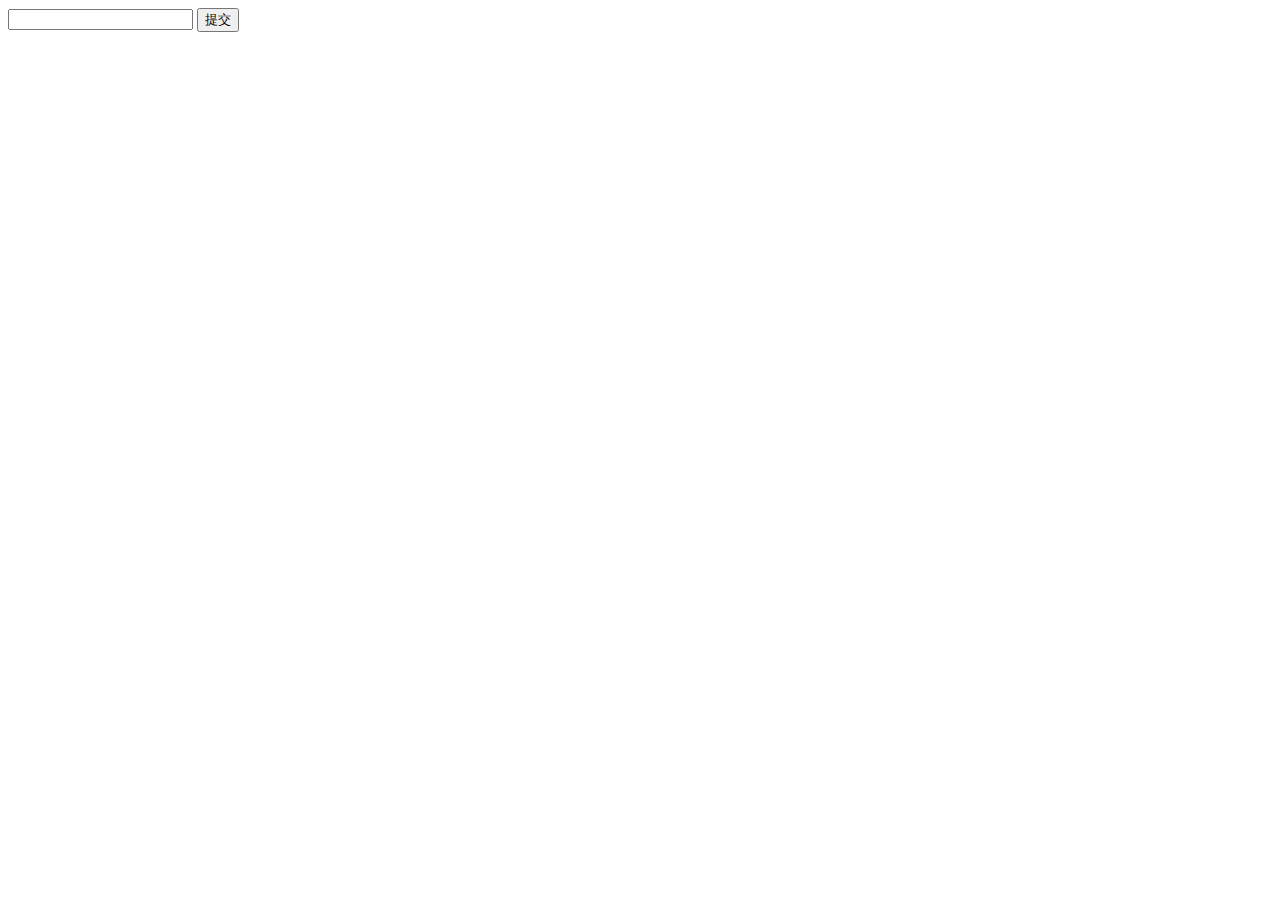
==== src/main/webapp/index.html @ 5db4509f "complete index" ====
<!DOCTYPE html>
<html lang="en">
<head>
    <meta charset="UTF-8">
    <title>Title</title>
    <script src="js/jquery-3.2.1.min.js"></script>
</head>
<body>
<form>
    <input id="keyword" >
    <input type="button" id="s" value="提交">
</form>

<script>
    $(function () {
        $("#s").click(function () {
            var data={};
            var keyword=$("#keyword").val();
            data["keyword"]=keyword;//json对象
            $.ajax({
                url:"http//localhost:8080/searchServlet",
                type:"POST",
                data:JSON.stringify(data),
                contentType:'application/json;charset=UTF-8',
                success:function (data) {
                    if(data.code==200){
                        alert(data.name+"   "+data);
                    }else if(data.code==402){
                        alert("没有找到消息");
                    }

                }
            });
        });
    });
</script>

</body>
</html>
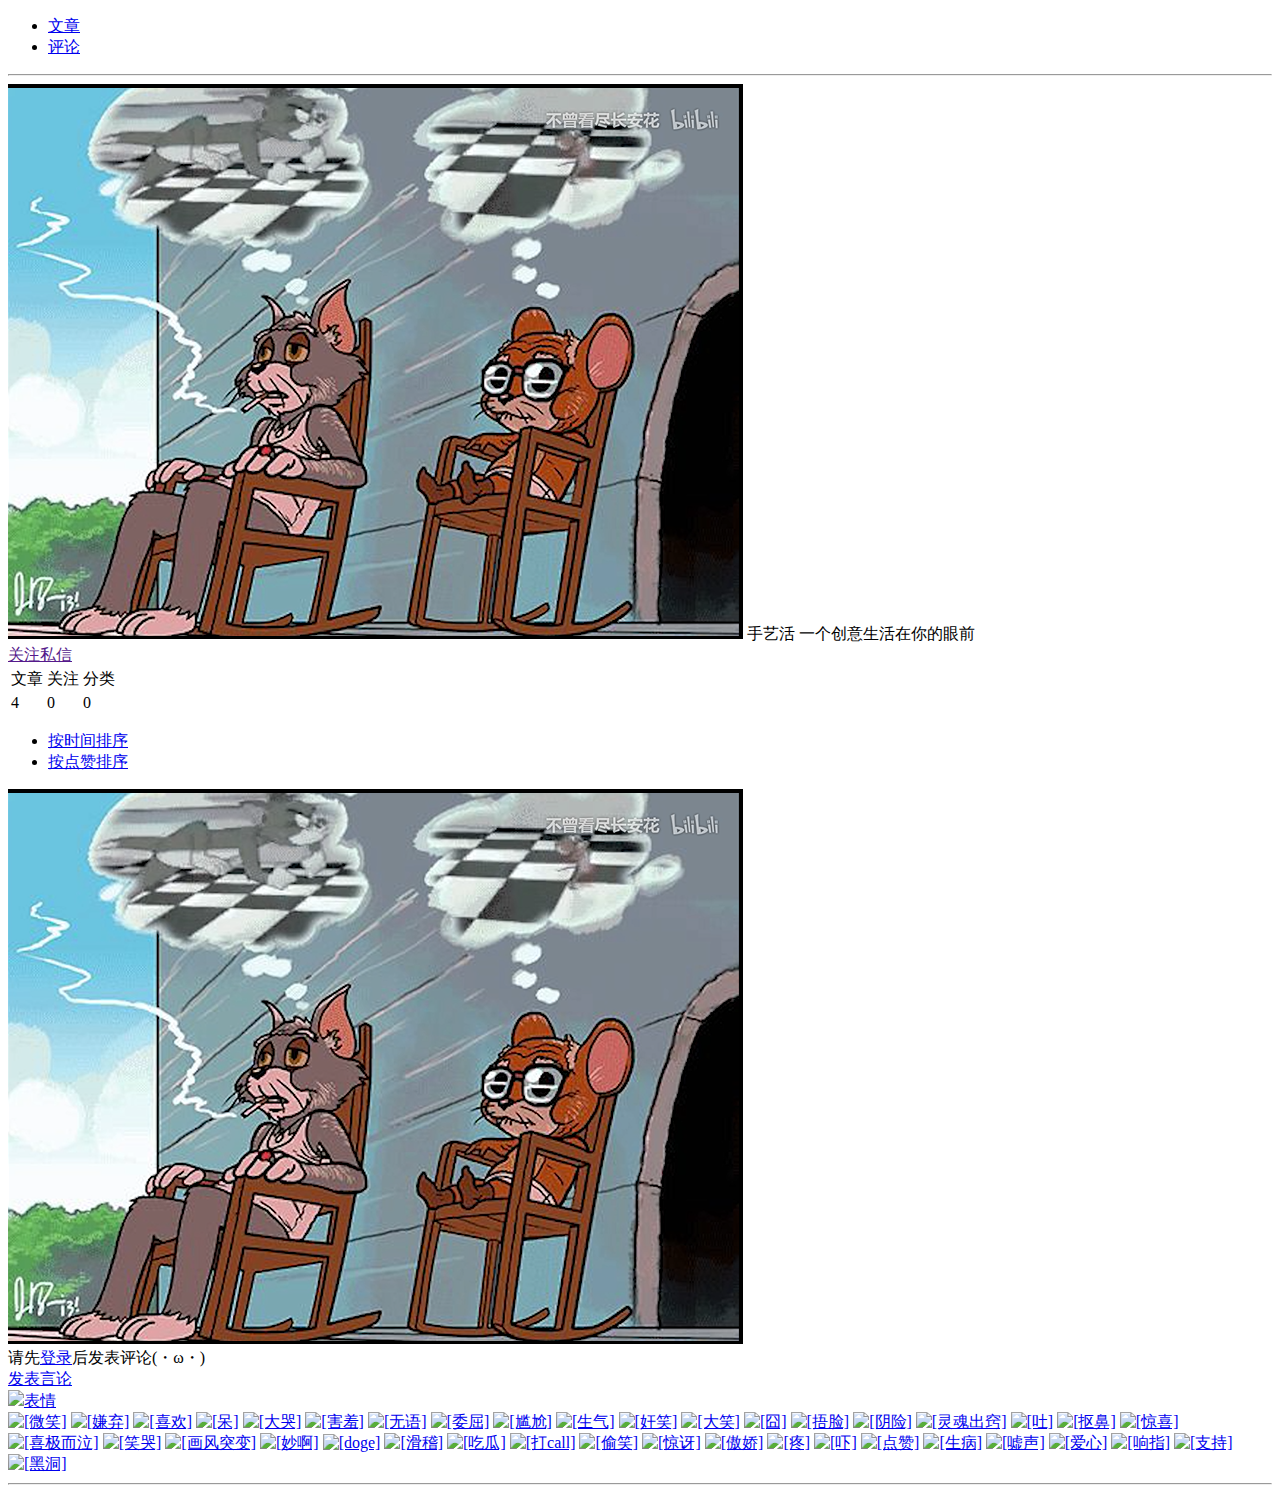
==== commit 8ebbdb81: "add hotword,miss,sensitiveWord,xssAttached" ====
--- a/src/main/webapp/index.html
+++ b/src/main/webapp/index.html
@@ -3,37 +3,127 @@
 <head>
     <meta charset="UTF-8">
     <title>Title</title>
+    <!--js导入-->
     <script src="js/jquery-3.2.1.min.js"></script>
+    <script src="js/articlePage.js"></script>
+    <!--css样式-->
+    <style>
+
+    </style>
+    <link rel="stylesheet" type="text/css" href="css/articlePage.css"/>
 </head>
 <body>
-<form>
-    <input id="keyword" >
-    <input type="button" id="s" value="提交">
-</form>
+<nav>
+    <ul>
+        <li><a id="article-nav" href="#article-position">文章</a></li>
+        <li><a id="review-nav" href="#review-position">评论</a></li>
+    </ul>
+</nav>
 
-<script>
-    $(function () {
-        $("#s").click(function () {
-            var data={};
-            var keyword=$("#keyword").val();
-            data["keyword"]=keyword;//json对象
-            $.ajax({
-                url:"http//localhost:8080/searchServlet",
-                type:"POST",
-                data:JSON.stringify(data),
-                contentType:'application/json;charset=UTF-8',
-                success:function (data) {
-                    if(data.code==200){
-                        alert(data.name+"   "+data);
-                    }else if(data.code==402){
-                        alert("没有找到消息");
-                    }
 
-                }
-            });
-        });
-    });
-</script>
+<div class="wrap">
+    <!--文章-->
+    <div class="content-pane">
+        <a id="article-position"></a>
+        <!--文章相关-->
+        <div class="article-about">
+        </div>
+            <!--分隔线-->
+            <hr class="content-line"/>
+            <!--文章主体内容-->
+        <div class="content">
+        </div>
+    </div>
+    <!--个人信息-->
+    <div class="person-pane">
+        <img class="author-portrait" src="123.PNG">
+        <span class="author-name">手艺活</span>
+        <span class="author-motto">一个创意生活在你的眼前</span>
+        <div class="author-a"><a class="author-attent" href="">关注</a><a href="">私信</a></div>
+        <div>
+            <table class="author-info">
+                <tr class="author-info-title">
+                    <td>文章</td>
+                    <td>关注</td>
+                    <td>分类</td>
+                </tr>
+                <tr class="author-num">
+                    <td>4</td>
+                    <td>0</td>
+                    <td>0</td>
+                </tr>
+            </table>
+        </div>
+    </div>
 
+    <!--评论区-->
+    <div  class="content-pane review-pane">
+        <a id="review-position"></a>
+        <ul id="condition-wrap">
+            <li><a href="javascript:condition('time');" class="condition selected" id="condition-time">按时间排序</a></li>
+            <li><a href="javascript:condition('start');" class="condition " id="condition-start">按点赞排序</a></li>
+        </ul>
+        <!--编辑评论-->
+        <div class="comment-send no-login">
+            <div class="user-face"><img src="123.PNG"></div>
+            <div class="textarea-container">
+                <!--contenteditable="true"-->
+                <div class="textarea">
+                    <div class="login-tip">请先<a class="button login" href="javascript:void(0);">登录</a>后发表评论(・ω・)</div>
+                </div>
+                <a href="javascript:void(0);" class="button send no-send" >发表言论</a>
+            </div>
+            <div class="face-wrap">
+                <a href="javascript:void(0);" class="button face" id="face"><img src="img/face.png"><span>表情</span></a>
+                <div class="emoji-wrap">
+                    <a class="emoji" href="javascript:void(0);"><img title="[微笑]" src="img/emoji/bf3ea8541e1bd469255a907f7b60015ad9abf1ce.png@56w_56h.png"></a>
+                    <a class="emoji" href="javascript:void(0);"><img title="[嫌弃]" src="img/emoji/de4c0783aaa60ec03de0a2b90858927bfad7154b.png@56w_56h.png"></a>
+                    <a class="emoji" href="javascript:void(0);"><img title="[喜欢]" src="img/emoji/8a10a4d73a89f665feff3d46ca56e83dc68f9eb8.png@56w_56h.png"></a>
+                    <a class="emoji" href="javascript:void(0);"><img title="[呆]" src="img/emoji/33ad6000d9f9f168a0976bc60937786f239e5d8c.png@56w_56h.png"></a>
+                    <a class="emoji" href="javascript:void(0);"><img title="[大哭]" src="img/emoji/2caafee2e5db4db72104650d87810cc2c123fc86.png@56w_56h.png"></a>
+                    <a class="emoji" href="javascript:void(0);"><img title="[害羞]" src="img/emoji/9d2ec4e1fbd6cb1b4d12d2bbbdd124ccb83ddfda.png@56w_56h.png"></a>
+                    <a class="emoji" href="javascript:void(0);"><img title="[无语]" src="img/emoji/44667b7d9349957e903b1b62cb91fb9b13720f04.png@56w_56h.png"></a>
+                    <a class="emoji" href="javascript:void(0);"><img title="[委屈]" src="img/emoji/d2f26cbdd6c96960320af03f5514c5b524990840.png@56w_56h.png"></a>
+                    <a class="emoji" href="javascript:void(0);"><img title="[尴尬]" src="img/emoji/cb321684ed5ce6eacdc2699092ab8fe7679e4fda.png@56w_56h.png"></a>
+                    <a class="emoji" href="javascript:void(0);"><img title="[生气]" src="img/emoji/3195714219c4b582a4fb02033dd1519913d0246d.png@56w_56h.png"></a>
+                    <a class="emoji" href="javascript:void(0);"><img title="[奸笑]" src="img/emoji/bb84906573472f0a84cebad1e9000eb6164a6f5a.png@56w_56h.png"></a>
+                    <a class="emoji" href="javascript:void(0);"><img title="[大笑]" src="img/emoji/ca94ad1c7e6dac895eb5b33b7836b634c614d1c0.png@56w_56h.png"></a>
+                    <a class="emoji" href="javascript:void(0);"><img title="[囧]" src="img/emoji/12e41d357a9807cc80ef1e1ed258127fcc791424.png@56w_56h.png"></a>
+                    <a class="emoji" href="javascript:void(0);"><img title="[捂脸]" src="img/emoji/6921bb43f0c634870b92f4a8ad41dada94a5296d.png@56w_56h.png"></a>
+                    <a class="emoji" href="javascript:void(0);"><img title="[阴险]" src="img/emoji/ba8d5f8e7d136d59aab52c40fd3b8a43419eb03c.png@56w_56h.png"></a>
+                    <a class="emoji" href="javascript:void(0);"><img title="[灵魂出窍]" src="img/emoji/43d3db7d97343c01b47e22cfabeca84b4251f35a.png@56w_56h.png"></a>
+                    <a class="emoji" href="javascript:void(0);"><img title="[吐]" src="img/emoji/06946bfe71ac48a6078a0b662181bb5cad09decc.png@56w_56h.png"></a>
+                    <a class="emoji" href="javascript:void(0);"><img title="[抠鼻]" src="img/emoji/cb89184c97e3f6d50acfd7961c313ce50360d70f.png@56w_56h.png"></a>
+                    <a class="emoji" href="javascript:void(0);"><img title="[惊喜]" src="img/emoji/0afecaf3a3499479af946f29749e1a6c285b6f65.png@56w_56h.png"></a>
+                    <a class="emoji" href="javascript:void(0);"><img title="[喜极而泣]" src="img/emoji/485a7e0c01c2d70707daae53bee4a9e2e31ef1ed.png@56w_56h.png"></a>
+                    <a class="emoji" href="javascript:void(0);"><img title="[笑哭]" src="img/emoji/c3043ba94babf824dea03ce500d0e73763bf4f40.png@56w_56h.png"></a>
+                    <a class="emoji" href="javascript:void(0);"><img title="[画风突变]" src="img/emoji/ba4de7a3f97644038b15195bdc9f82a8fd118e77.png@56w_56h.png"></a>
+                    <a class="emoji" href="javascript:void(0);"><img title="[妙啊]" src="img/emoji/b4cb77159d58614a9b787b91b1cd22a81f383535.png@56w_56h.png"></a>
+                    <a class="emoji" href="javascript:void(0);"><img title="[doge]" src="img/emoji/bba7c12aa51fed0199c241465560dfc2714c593e.png@56w_56h.png"></a>
+                    <a class="emoji" href="javascript:void(0);"><img title="[滑稽]" src="img/emoji/d15121545a99ac46774f1f4465b895fe2d1411c3.png@56w_56h.png"></a>
+                    <a class="emoji" href="javascript:void(0);"><img title="[吃瓜]" src="img/emoji/4191ce3c44c2b3df8fd97c33f85d3ab15f4f3c84.png@56w_56h.png"></a>
+                    <a class="emoji" href="javascript:void(0);"><img title="[打call]" src="img/emoji/431432c43da3ee5aab5b0e4f8931953e649e9975.png@56w_56h.png"></a>
+                    <a class="emoji" href="javascript:void(0);"><img title="[偷笑]" src="img/emoji/6c49d226e76c42cd8002abc47b3112bc5a92f66a.png@56w_56h.png"></a>
+                    <a class="emoji" href="javascript:void(0);"><img title="[惊讶]" src="img/emoji/f8e9a59cad52ae1a19622805696a35f0a0d853f3.png@56w_56h.png"></a>
+                    <a class="emoji" href="javascript:void(0);"><img title="[傲娇]" src="img/emoji/010540d0f61220a0db4922e4a679a1d8eca94f4e.png@56w_56h.png"></a>
+                    <a class="emoji" href="javascript:void(0);"><img title="[疼]" src="img/emoji/905fd9a99ec316e353b9bd4ecd49a5f0a301eabf.png@56w_56h.png"></a>
+                    <a class="emoji" href="javascript:void(0);"><img title="[吓]" src="img/emoji/9c10c5ebc7bef27ec641b8a1877674e0c65fea5d.png@56w_56h.png"></a>
+                    <a class="emoji" href="javascript:void(0);"><img title="[点赞]" src="img/emoji/1a67265993913f4c35d15a6028a30724e83e7d35.png@56w_56h.png"></a>
+                    <a class="emoji" href="javascript:void(0);"><img title="[生病]" src="img/emoji/0f25ce04ae1d7baf98650986454c634f6612cb76.png@56w_56h.png"></a>
+                    <a class="emoji" href="javascript:void(0);"><img title="[嘘声]" src="img/emoji/e64af664d20716e090f10411496998095f62f844.png@56w_56h.png"></a>
+                    <a class="emoji" href="javascript:void(0);"><img title="[爱心]" src="img/emoji/ed04066ea7124106d17ffcaf75600700e5442f5c.png@56w_56h.png"></a>
+                    <a class="emoji" href="javascript:void(0);"><img title="[响指]" src="img/emoji/1b5c53cf14336903e1d2ae3527ca380a1256a077.png@56w_56h.png"></a>
+                    <a class="emoji" href="javascript:void(0);"><img title="[支持]" src="img/emoji/3c210366a5585706c09d4c686a9d942b39feeb50.png@56w_56h.png"></a>
+                    <a class="emoji" href="javascript:void(0);"><img title="[黑洞]" src="img/emoji/e90ec4c799010f25391179118ccd9f66b3b279ba.png@56w_56h.png"></a>
+                </div>
+            </div>
+        </div>
+        <hr class="review-line"/>
+        <div id="review">
+
+        </div>
+    </div>
+</div>
+<script></script>
 </body>
 </html>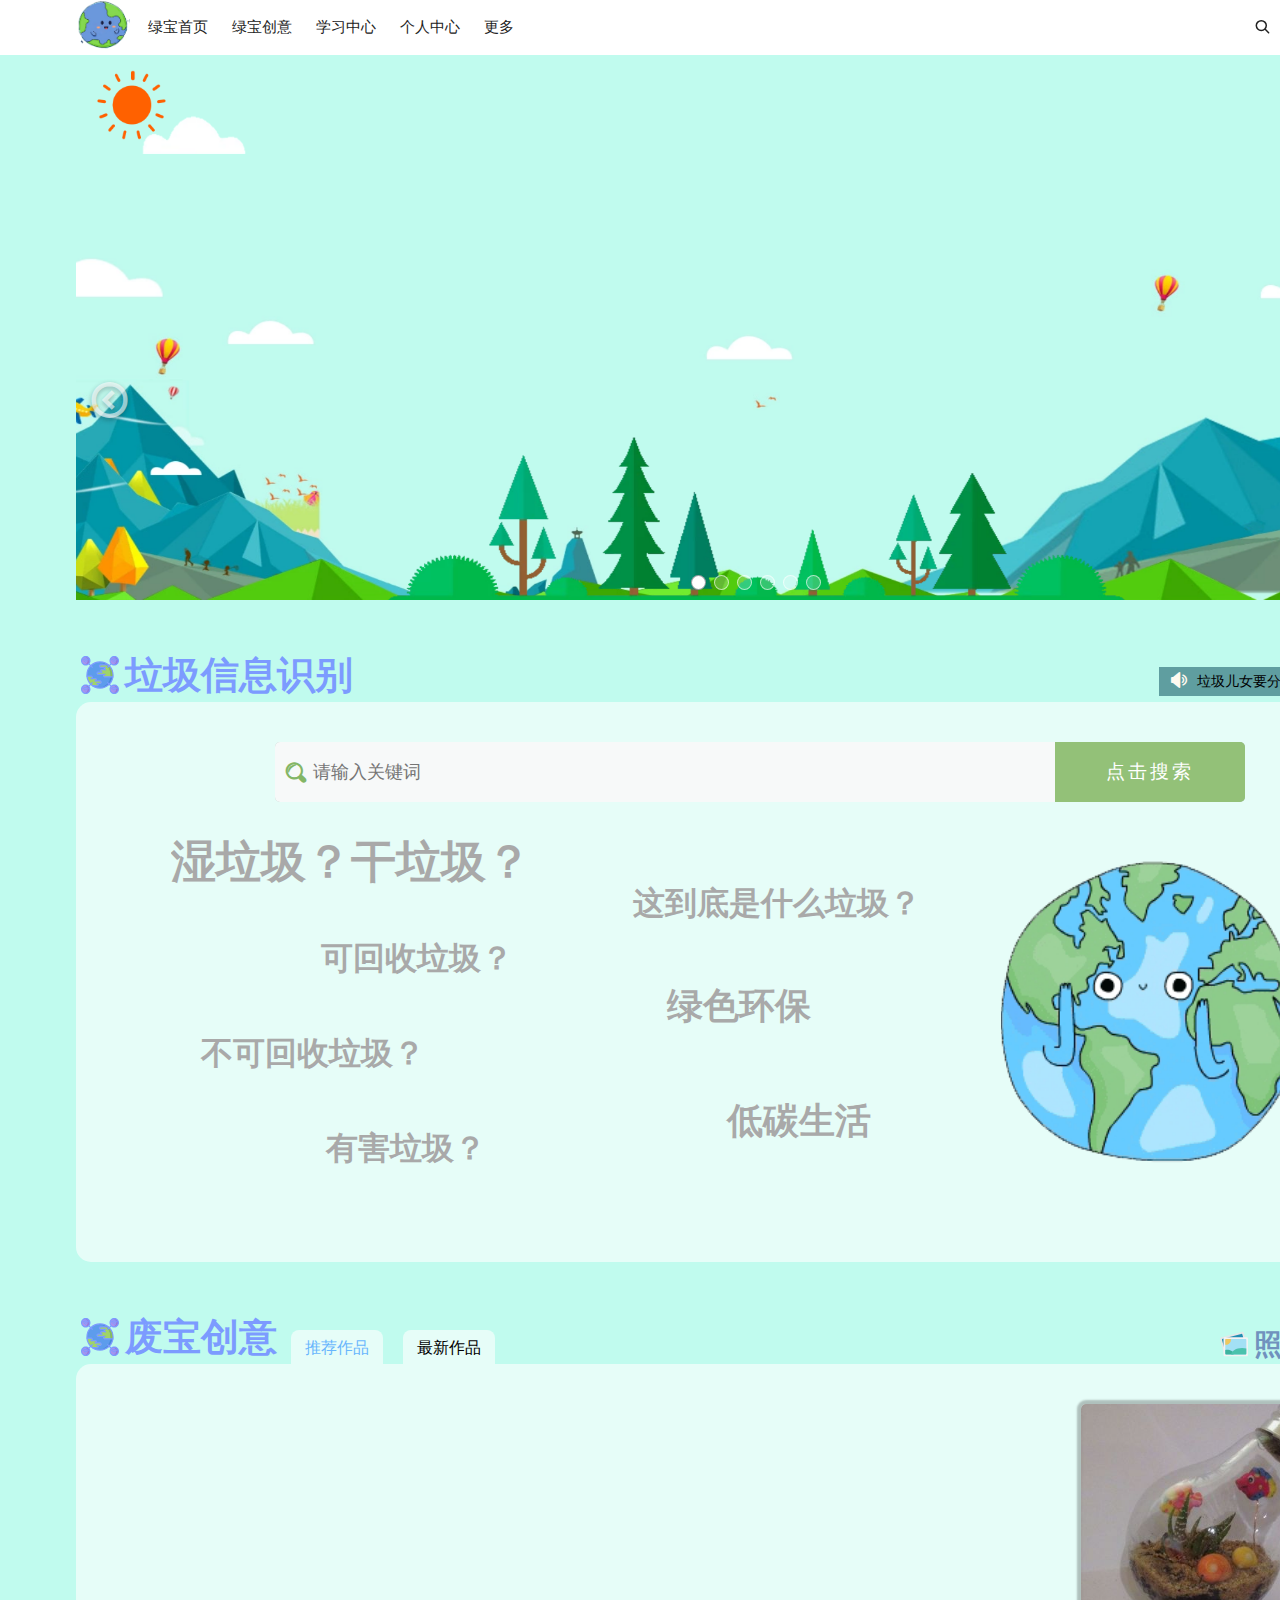
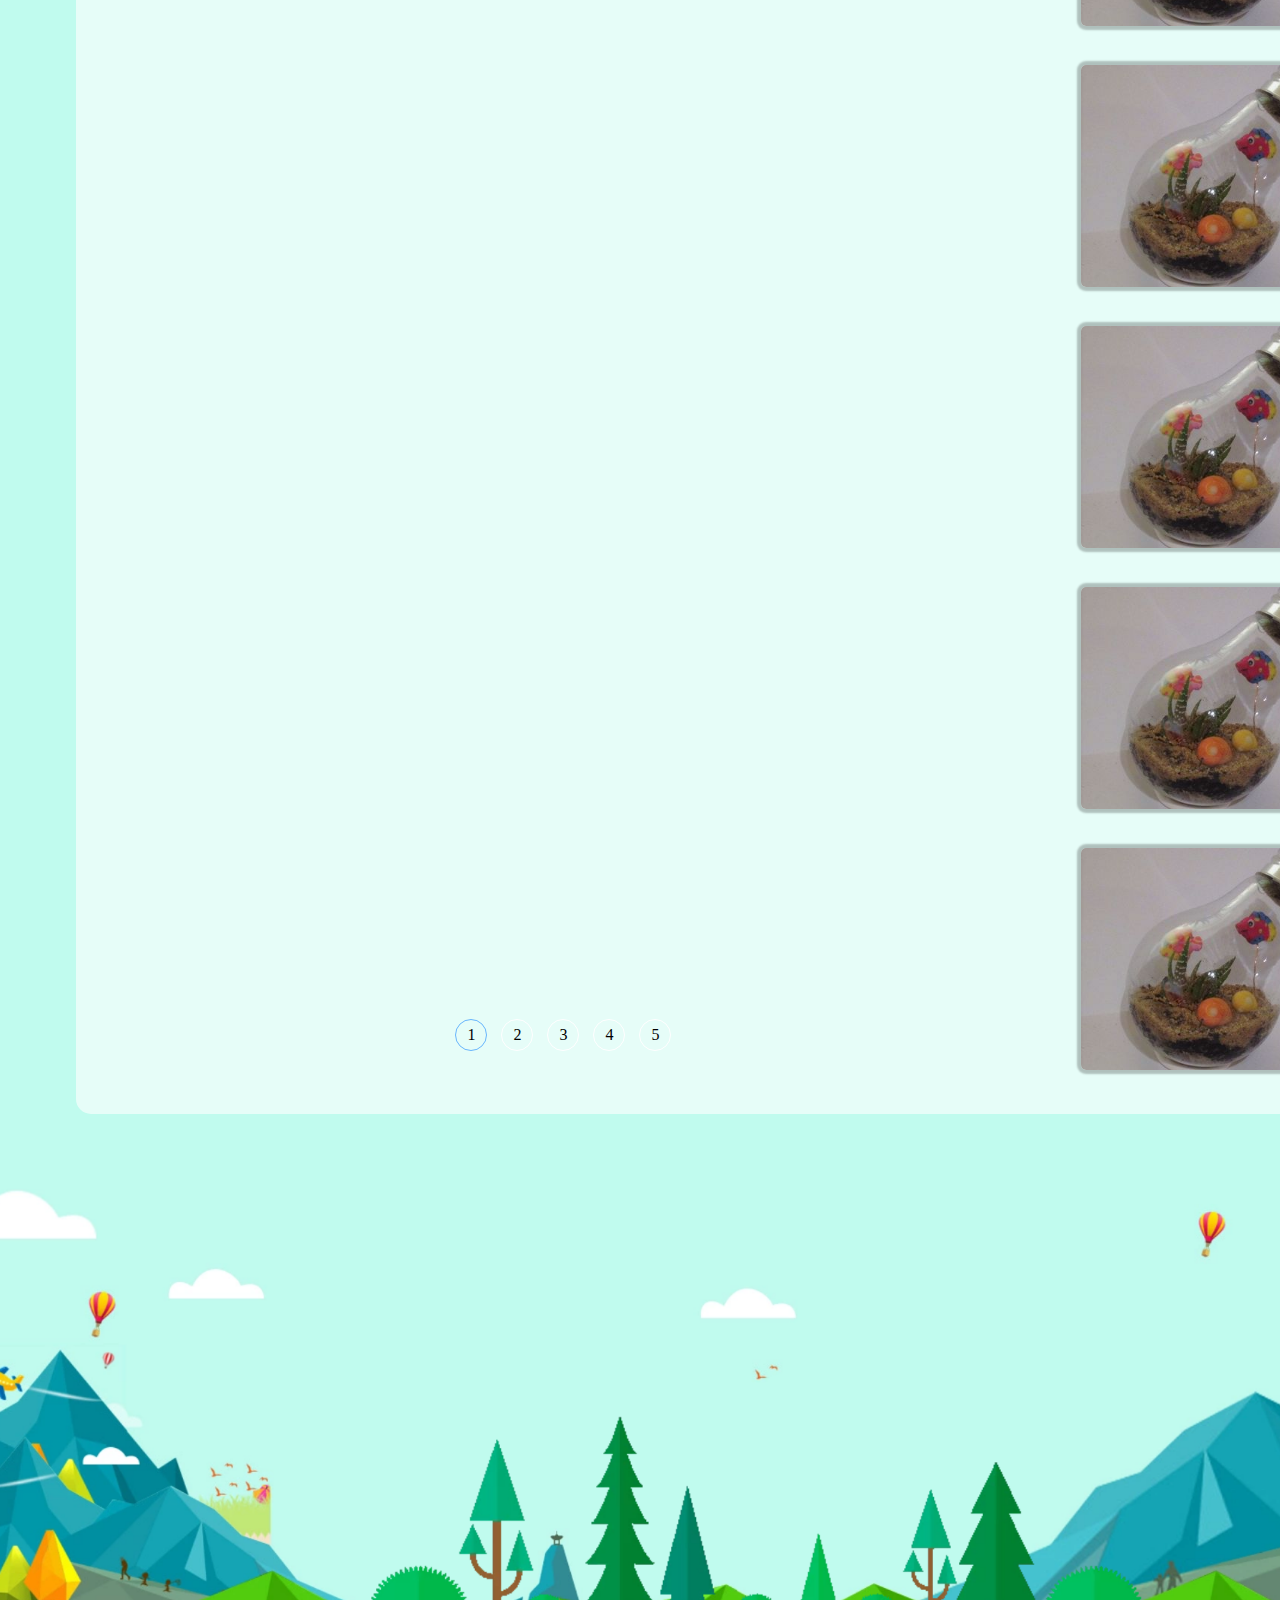
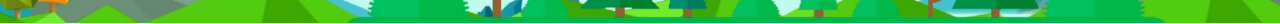
==== commit 465865eb: "update webapp" ====
--- a/src/main/webapp/index.html
+++ b/src/main/webapp/index.html
@@ -2,128 +2,421 @@
 <html lang="en">
 <head>
     <meta charset="UTF-8">
-    <title>Title</title>
-    <!--js导入-->
-    <script src="js/jquery-3.2.1.min.js"></script>
-    <script src="js/articlePage.js"></script>
-    <!--css样式-->
-    <style>
-
-    </style>
-    <link rel="stylesheet" type="text/css" href="css/articlePage.css"/>
+    <title>GB</title>
+    <link rel="stylesheet" href="css/index.css">
+    <link rel="stylesheet" href="css/iconfont.css">
+    <link rel="stylesheet" href="css/iconfont1.css">
 </head>
 <body>
-<nav>
-    <ul>
-        <li><a id="article-nav" href="#article-position">文章</a></li>
-        <li><a id="review-nav" href="#review-position">评论</a></li>
-    </ul>
-</nav>
-
-
-<div class="wrap">
-    <!--文章-->
-    <div class="content-pane">
-        <a id="article-position"></a>
-        <!--文章相关-->
-        <div class="article-about">
-        </div>
-            <!--分隔线-->
-            <hr class="content-line"/>
-            <!--文章主体内容-->
-        <div class="content">
-        </div>
-    </div>
-    <!--个人信息-->
-    <div class="person-pane">
-        <img class="author-portrait" src="123.PNG">
-        <span class="author-name">手艺活</span>
-        <span class="author-motto">一个创意生活在你的眼前</span>
-        <div class="author-a"><a class="author-attent" href="">关注</a><a href="">私信</a></div>
-        <div>
-            <table class="author-info">
-                <tr class="author-info-title">
-                    <td>文章</td>
-                    <td>关注</td>
-                    <td>分类</td>
-                </tr>
-                <tr class="author-num">
-                    <td>4</td>
-                    <td>0</td>
-                    <td>0</td>
-                </tr>
-            </table>
-        </div>
-    </div>
-
-    <!--评论区-->
-    <div  class="content-pane review-pane">
-        <a id="review-position"></a>
-        <ul id="condition-wrap">
-            <li><a href="javascript:condition('time');" class="condition selected" id="condition-time">按时间排序</a></li>
-            <li><a href="javascript:condition('start');" class="condition " id="condition-start">按点赞排序</a></li>
-        </ul>
-        <!--编辑评论-->
-        <div class="comment-send no-login">
-            <div class="user-face"><img src="123.PNG"></div>
-            <div class="textarea-container">
-                <!--contenteditable="true"-->
-                <div class="textarea">
-                    <div class="login-tip">请先<a class="button login" href="javascript:void(0);">登录</a>后发表评论(・ω・)</div>
+    <div class="blue-bg"></div>
+    <!-- 上：导航栏+装饰+轮播 -->
+    <header>
+        <nav>
+            <div class="wrap">
+                <a href="index.html" class="nav-logo"></a>
+                <!-- 左边列表 -->
+                <ul class="func">
+                    <li>
+                        <a href="javascript:;">绿宝首页</a>
+                    </li>
+                    <li>
+                        <a href="javascript:;">绿宝创意</a>
+                    </li>
+                    <li>
+                        <a href="javascript:;">学习中心</a>
+                    </li>
+                    <li>
+                        <a href="javascript:;">个人中心</a>
+                    </li>
+                    <li>
+                        <a href="javascript:;">更多</a>
+                        <ul class="extend">
+                                <li>
+                                    <a href="#">上传作品</a>
+                                </li>
+                                <li>
+                                    <a href="#">发布话题</a>
+                                </li>
+                            </ul>
+                    </li>
+                </ul>
+                <!-- 右边列表 -->
+                <ul class="user">
+                    <!-- 搜索图标 -->
+                    <li>
+                        <div class="nav-search">
+                            <div class="select">
+                                <span id="selectContent">创意</span>
+                                <svg id="selectBtn" class="icon" aria-hidden="true" data-show="0">
+                                        <use xlink:href="#icon-arrow_xiangyou"></use>
+                                      </svg>
+                                <ul id="selectItems">
+                                    <li>创意</li>
+                                    <li>主题</li>
+                                </ul>
+                            </div><input id="navSearch" type="text" placeholder="请输入内容">
+                            <!-- <span id="navSearchBtn" class="iconfont icon-icon-test"></span> -->
+                            <a href="javascript:;" class="iconfont icon-icon-test" id="navSearchBtn"></a>
+                        </div>
+                    </li>
+                    <!-- 上传图标 -->
+                    <li>
+                        <!-- <span class="iconfont icon-shangchuan"></span> -->
+                        <a href="javascript:;" class="iconfont icon-shangchuan"></a>
+                                <ul class="extend">
+                                    <li>
+                                        <a href="#">上传作品</a>
+                                    </li>
+                                    <li>
+                                        <a href="#">发布话题</a>
+                                    </li>
+                                </ul>
+                    </li>
+                    <li>
+                        <a href="html/login.html">登录</a>
+                    </li>
+                    <li>
+                        <a href="html/register.html">注册</a>
+                    </li>
+                </ul>
+            </div>
+        </nav>
+        <div class="decoration clearfix">
+            <div class="wrap">
+
+                <span class="sun"></span>
+                <span class="cloud cloud1"></span>
+                <span class="cloud cloud2"></span>
+            </div>
+        </div>
+        <div class="wrap slideshow clearfix">
+                <ul>
+                    <li class="img active"><img src="img/footer_bg.png" alt="banner1"></li>
+                    <li class="img"><img src="img/footer_bg.png"alt="banner2"></li>
+                    <li class="img"><img src="img/bg17.png" alt="banner3"></li>
+                    <li class="img"><img src="img/footer_bg.png" alt="banner4"></li>
+                    <li class="img"><img src="img/bg17.png" alt="banner5"></li>
+                    <li class="img"><img src="img/footer_bg.png" alt="banner6"></li>
+                </ul>
+
+                <div class="btn1">
+                    <span class="iconfont icon-arrow-l" id="goPre"></span>
+                    <span class="iconfont icon-arrow-r 
+                    " id="goNext"></span>    
+            </div>
+            <div class="btn2">
+                <ul>
+                    <li class="point active" data-index="0"></li>
+                    <li class="point" data-index="1"></li>
+                    <li class="point" data-index="2"></li>
+                    <li class="point" data-index="3"></li>
+                    <li class="point" data-index="4"></li>
+                    <li class="point" data-index="5"></li>
+                </ul>
+            </div>
+        </div>
+            
+    </header>
+
+    <!-- 中：垃圾信息识别+创意作品 -->
+
+    <main>
+        <div class="title clearfix">
+            <div class="wrap">
+                
+                <h2 class="head-title"><svg class="icon" aria-hidden="true">
+                    <use xlink:href="#icon-earthplanetinternettechnologyfuturesc"></use>
+                </svg>垃圾信息识别</h2>
+            </div>
+            <div class="wrap">
+                <p id="notice" class="clearfix">
+                       <i id="noticeBtn" class="iconfont icon-guangbo"></i>
+
+                    垃圾儿女要分家，安居乐业靠大家
+                </p>
+            </div>
+        </div>
+        <div class="identify main-parts">
+            <div class="wrap">
+                    <form class="rubbish-form">
+                            <!-- input输入框禁止显示历史记录 -->
+                        <input id="rubSearch" type="text"  autocomplete="off" placeholder="请输入关键词"><input id="rubSearchBtn" type="button" value="点击搜索">
+                        <span class="iconfont icon-sousuo" id="rubSousuo"></span>
+                            <span id="rubDelete" class="iconfont icon-shanchu"></span>
+                            <!-- 清空键
+                                搜索框内有内容时出现,无内容不出现
+                                点击清空搜索框内容
+                            -->
+                        </form>
+                        <ul id="menu"></ul>
+                    <!-- 
+                        点击搜索按钮时，
+                        搜索框内无内容，不出现（！！！默认搜索内容value？)
+                        搜索框内有内容，出现
+                    -->
+
+                    <div class="mes-field-wrap">
+                        <div  id="messageField" class="mes-field">
+                            <div class="intro-gb">
+                                <span class="slogan1">湿垃圾？干垃圾？</span>
+                                <span class="slogan2">这到底是什么垃圾？</span>
+                                <span class="slogan3">可回收垃圾？</span>
+                                <span class="slogan4">不可回收垃圾？</span>
+                                <span class="slogan5">有害垃圾？</span>
+                                <span class="slogan6">绿色环保</span>
+                                <span class="slogan7">低碳生活</span>
+                            </div>
+                            <div class="active-earth"></div>
+                                <div class="result-field">
+                                    <span id="close" class="iconfont icon-shanchu"></span>
+                                    <div id="found">
+                                        <div id="mes-catagory">
+                                            <p class="catagory">可回收垃圾</p>
+                                            <p class="info">可回收垃圾,报纸、杂志、图书、各种包装纸、办公用纸、纸盒等，但是纸巾卫生纸由于水溶性太强不可回收；</p>
+                                        </div>
+                                        <div id="mes-related">
+                                            <p>查阅相关：</p>
+                                            <a href="#">纸类</a>
+                                            <a href="#">可回收垃圾</a>
+                                        </div>
+                                        <a href="javascript:;" id="return-search1">继续搜索</a>
+                                    </div>
+                                    <div id="no-found">
+                                        <img src="img/earth2.png" alt="amazing" class="amazing">
+                                        <p class="mes">糟糕，库存中找不到相关信息</p>
+                                        <p>
+                                            <a href="javascrtpt:;" class="feedback">点击为我们扩增库存</a>
+                                            <a href="javascrtpt:;" id="return-search2">重新搜索</a>
+                                        </p>
+                                    </div>
+                                </div>
+                        </div>
+                    </div>
+            </div>
+        </div>
+        <div class="title clearfix">
+            <div class="wrap">
+                <div class="left-title">
+                    <h2 class="head-title"><svg class="icon" aria-hidden="true">
+                        <use xlink:href="#icon-earthplanetinternettechnologyfuturesc"></use>
+                    </svg>废宝创意</h2>
+                    <ul id="sub-title">
+                        <li>推荐作品</li>
+                        <li>最新作品</li>
+                    </ul>
                 </div>
-                <a href="javascript:void(0);" class="button send no-send" >发表言论</a>
-            </div>
-            <div class="face-wrap">
-                <a href="javascript:void(0);" class="button face" id="face"><img src="img/face.png"><span>表情</span></a>
-                <div class="emoji-wrap">
-                    <a class="emoji" href="javascript:void(0);"><img title="[微笑]" src="img/emoji/bf3ea8541e1bd469255a907f7b60015ad9abf1ce.png@56w_56h.png"></a>
-                    <a class="emoji" href="javascript:void(0);"><img title="[嫌弃]" src="img/emoji/de4c0783aaa60ec03de0a2b90858927bfad7154b.png@56w_56h.png"></a>
-                    <a class="emoji" href="javascript:void(0);"><img title="[喜欢]" src="img/emoji/8a10a4d73a89f665feff3d46ca56e83dc68f9eb8.png@56w_56h.png"></a>
-                    <a class="emoji" href="javascript:void(0);"><img title="[呆]" src="img/emoji/33ad6000d9f9f168a0976bc60937786f239e5d8c.png@56w_56h.png"></a>
-                    <a class="emoji" href="javascript:void(0);"><img title="[大哭]" src="img/emoji/2caafee2e5db4db72104650d87810cc2c123fc86.png@56w_56h.png"></a>
-                    <a class="emoji" href="javascript:void(0);"><img title="[害羞]" src="img/emoji/9d2ec4e1fbd6cb1b4d12d2bbbdd124ccb83ddfda.png@56w_56h.png"></a>
-                    <a class="emoji" href="javascript:void(0);"><img title="[无语]" src="img/emoji/44667b7d9349957e903b1b62cb91fb9b13720f04.png@56w_56h.png"></a>
-                    <a class="emoji" href="javascript:void(0);"><img title="[委屈]" src="img/emoji/d2f26cbdd6c96960320af03f5514c5b524990840.png@56w_56h.png"></a>
-                    <a class="emoji" href="javascript:void(0);"><img title="[尴尬]" src="img/emoji/cb321684ed5ce6eacdc2699092ab8fe7679e4fda.png@56w_56h.png"></a>
-                    <a class="emoji" href="javascript:void(0);"><img title="[生气]" src="img/emoji/3195714219c4b582a4fb02033dd1519913d0246d.png@56w_56h.png"></a>
-                    <a class="emoji" href="javascript:void(0);"><img title="[奸笑]" src="img/emoji/bb84906573472f0a84cebad1e9000eb6164a6f5a.png@56w_56h.png"></a>
-                    <a class="emoji" href="javascript:void(0);"><img title="[大笑]" src="img/emoji/ca94ad1c7e6dac895eb5b33b7836b634c614d1c0.png@56w_56h.png"></a>
-                    <a class="emoji" href="javascript:void(0);"><img title="[囧]" src="img/emoji/12e41d357a9807cc80ef1e1ed258127fcc791424.png@56w_56h.png"></a>
-                    <a class="emoji" href="javascript:void(0);"><img title="[捂脸]" src="img/emoji/6921bb43f0c634870b92f4a8ad41dada94a5296d.png@56w_56h.png"></a>
-                    <a class="emoji" href="javascript:void(0);"><img title="[阴险]" src="img/emoji/ba8d5f8e7d136d59aab52c40fd3b8a43419eb03c.png@56w_56h.png"></a>
-                    <a class="emoji" href="javascript:void(0);"><img title="[灵魂出窍]" src="img/emoji/43d3db7d97343c01b47e22cfabeca84b4251f35a.png@56w_56h.png"></a>
-                    <a class="emoji" href="javascript:void(0);"><img title="[吐]" src="img/emoji/06946bfe71ac48a6078a0b662181bb5cad09decc.png@56w_56h.png"></a>
-                    <a class="emoji" href="javascript:void(0);"><img title="[抠鼻]" src="img/emoji/cb89184c97e3f6d50acfd7961c313ce50360d70f.png@56w_56h.png"></a>
-                    <a class="emoji" href="javascript:void(0);"><img title="[惊喜]" src="img/emoji/0afecaf3a3499479af946f29749e1a6c285b6f65.png@56w_56h.png"></a>
-                    <a class="emoji" href="javascript:void(0);"><img title="[喜极而泣]" src="img/emoji/485a7e0c01c2d70707daae53bee4a9e2e31ef1ed.png@56w_56h.png"></a>
-                    <a class="emoji" href="javascript:void(0);"><img title="[笑哭]" src="img/emoji/c3043ba94babf824dea03ce500d0e73763bf4f40.png@56w_56h.png"></a>
-                    <a class="emoji" href="javascript:void(0);"><img title="[画风突变]" src="img/emoji/ba4de7a3f97644038b15195bdc9f82a8fd118e77.png@56w_56h.png"></a>
-                    <a class="emoji" href="javascript:void(0);"><img title="[妙啊]" src="img/emoji/b4cb77159d58614a9b787b91b1cd22a81f383535.png@56w_56h.png"></a>
-                    <a class="emoji" href="javascript:void(0);"><img title="[doge]" src="img/emoji/bba7c12aa51fed0199c241465560dfc2714c593e.png@56w_56h.png"></a>
-                    <a class="emoji" href="javascript:void(0);"><img title="[滑稽]" src="img/emoji/d15121545a99ac46774f1f4465b895fe2d1411c3.png@56w_56h.png"></a>
-                    <a class="emoji" href="javascript:void(0);"><img title="[吃瓜]" src="img/emoji/4191ce3c44c2b3df8fd97c33f85d3ab15f4f3c84.png@56w_56h.png"></a>
-                    <a class="emoji" href="javascript:void(0);"><img title="[打call]" src="img/emoji/431432c43da3ee5aab5b0e4f8931953e649e9975.png@56w_56h.png"></a>
-                    <a class="emoji" href="javascript:void(0);"><img title="[偷笑]" src="img/emoji/6c49d226e76c42cd8002abc47b3112bc5a92f66a.png@56w_56h.png"></a>
-                    <a class="emoji" href="javascript:void(0);"><img title="[惊讶]" src="img/emoji/f8e9a59cad52ae1a19622805696a35f0a0d853f3.png@56w_56h.png"></a>
-                    <a class="emoji" href="javascript:void(0);"><img title="[傲娇]" src="img/emoji/010540d0f61220a0db4922e4a679a1d8eca94f4e.png@56w_56h.png"></a>
-                    <a class="emoji" href="javascript:void(0);"><img title="[疼]" src="img/emoji/905fd9a99ec316e353b9bd4ecd49a5f0a301eabf.png@56w_56h.png"></a>
-                    <a class="emoji" href="javascript:void(0);"><img title="[吓]" src="img/emoji/9c10c5ebc7bef27ec641b8a1877674e0c65fea5d.png@56w_56h.png"></a>
-                    <a class="emoji" href="javascript:void(0);"><img title="[点赞]" src="img/emoji/1a67265993913f4c35d15a6028a30724e83e7d35.png@56w_56h.png"></a>
-                    <a class="emoji" href="javascript:void(0);"><img title="[生病]" src="img/emoji/0f25ce04ae1d7baf98650986454c634f6612cb76.png@56w_56h.png"></a>
-                    <a class="emoji" href="javascript:void(0);"><img title="[嘘声]" src="img/emoji/e64af664d20716e090f10411496998095f62f844.png@56w_56h.png"></a>
-                    <a class="emoji" href="javascript:void(0);"><img title="[爱心]" src="img/emoji/ed04066ea7124106d17ffcaf75600700e5442f5c.png@56w_56h.png"></a>
-                    <a class="emoji" href="javascript:void(0);"><img title="[响指]" src="img/emoji/1b5c53cf14336903e1d2ae3527ca380a1256a077.png@56w_56h.png"></a>
-                    <a class="emoji" href="javascript:void(0);"><img title="[支持]" src="img/emoji/3c210366a5585706c09d4c686a9d942b39feeb50.png@56w_56h.png"></a>
-                    <a class="emoji" href="javascript:void(0);"><img title="[黑洞]" src="img/emoji/e90ec4c799010f25391179118ccd9f66b3b279ba.png@56w_56h.png"></a>
+                <div class="right-title">
+                    <h3><svg class="icon" aria-hidden="true">
+            <use xlink:href="#icon-pictures"></use>
+          </svg>照片墙</h3>
                 </div>
             </div>
         </div>
-        <hr class="review-line"/>
-        <div id="review">
-
-        </div>
-    </div>
+        <div class="creative-work main-parts" id="creativeWork">
+            <div class="wrap clearfix">
+                <div class="essay">
+                    <div id="essayShow">
+                    <div class="work">
+                        <div class="work-pic">
+                            <img src="img/exhibition1.jpg" alt="exhibition"/>
+                        </div>
+                        <div class="work-intro">
+                            <div class="headline">
+                                <span class="work-tag">DIY教程</span>
+                                <a href="#" class="work-title"></a>
+                                <span class="work-date">2019-03-01</span>
+                            </div>
+                            <p class="work-content">手工制作金色吸管吊饰需要用到：废吸管、铁丝、跳环、钳子、尺子、剪刀、手喷漆、挂绳或者链子。如果你家里还有一些过期或者报废的吸管，通过这个方法进行废吸管化废为宝，让它们重新派上用场，变身成美美哒的家庭装饰吧。</p>
+                            <div class="work-mes">
+                                    <span class="author">
+                                        <i class="iconfont icon-member"></i>
+                                        111111</span>
+                                    <span class=" collect">
+                                            <i class="iconfont icon-shoucang"></i>
+                                            
+                                        222</span>
+                                    <span class="comment">
+                                            <i class="iconfont icon-comment"></i>
+                                        777</span>
+                                    <span class="like">
+                                            <i class="iconfont icon-zu"></i>
+                                        888</span>
+                                </div>
+                        </div>
+                    </div>
+                    <div class="work">
+                        <div class="work-pic">
+                            <img src="img/exhibition1.jpg" alt="exhibition"/>
+                        </div>
+                        <div class="work-intro">
+                            <div class="headline">
+                                <span class="work-tag">DIY教程</span>
+                                <a href="#" class="work-title"></a>
+                                <span class="work-date">2019-03-01</span>
+                            </div>
+                            <p class="work-content">手工制作金色吸管吊饰需要用到：废吸管、铁丝、跳环、钳子、尺子、剪刀、手喷漆、挂绳或者链子。如果你家里还有一些过期或者报废的吸管，通过这个方法进行废吸管化废为宝，让它们重新派上用场，变身成美美哒的家庭装饰吧。</p>
+                            <div class="work-mes">
+                                    <span class="author">
+                                        <i class="iconfont icon-member"></i>
+                                        111111</span>
+                                    <span class=" collect">
+                                            <i class="iconfont icon-shoucang"></i>
+                                            
+                                        222</span>
+                                    <span class="comment">
+                                            <i class="iconfont icon-comment"></i>
+                                        777</span>
+                                    <span class="like">
+                                            <i class="iconfont icon-zu"></i>
+                                        888</span>
+                                </div>
+                        </div>
+                    </div>
+                    <div class="work">
+                        <div class="work-pic">
+                            <img src="img/exhibition1.jpg" alt="exhibition"/>
+                        </div>
+                        <div class="work-intro">
+                            <div class="headline">
+                                <span class="work-tag">DIY教程</span>
+                                <a href="#" class="work-title"></a>
+                                <span class="work-date">2019-03-01</span>
+                            </div>
+                            <p class="work-content">手工制作金色吸管吊饰需要用到：废吸管、铁丝、跳环、钳子、尺子、剪刀、手喷漆、挂绳或者链子。如果你家里还有一些过期或者报废的吸管，通过这个方法进行废吸管化废为宝，让它们重新派上用场，变身成美美哒的家庭装饰吧。</p>
+                            <div class="work-mes">
+                                    <span class="author">
+                                        <i class="iconfont icon-member"></i>
+                                        111111</span>
+                                    <span class=" collect">
+                                            <i class="iconfont icon-shoucang"></i>
+                                            
+                                        222</span>
+                                    <span class="comment">
+                                            <i class="iconfont icon-comment"></i>
+                                        777</span>
+                                    <span class="like">
+                                            <i class="iconfont icon-zu"></i>
+                                        888</span>
+                                </div>
+                        </div>
+                    </div>
+                    <div class="work">
+                        <div class="work-pic">
+                            <img src="img/exhibition1.jpg" alt="exhibition"/>
+                        </div>
+                        <div class="work-intro">
+                            <div class="headline">
+                                <span class="work-tag">DIY教程</span>
+                                <a href="#" class="work-title"></a>
+                                <span class="work-date">2019-03-01</span>
+                            </div>
+                            <p class="work-content">手工制作金色吸管吊饰需要用到：废吸管、铁丝、跳环、钳子、尺子、剪刀、手喷漆、挂绳或者链子。如果你家里还有一些过期或者报废的吸管，通过这个方法进行废吸管化废为宝，让它们重新派上用场，变身成美美哒的家庭装饰吧。</p>
+                            <div class="work-mes">
+                                    <span class="author">
+                                        <i class="iconfont icon-member"></i>
+                                        111111</span>
+                                    <span class=" collect">
+                                            <i class="iconfont icon-shoucang"></i>
+                                            
+                                        222</span>
+                                    <span class="comment">
+                                            <i class="iconfont icon-comment"></i>
+                                        777</span>
+                                    <span class="like">
+                                            <i class="iconfont icon-zu"></i>
+                                        888</span>
+                                </div>
+                        </div>
+                    </div>
+                    <div class="work">
+                        <div class="work-pic">
+                            <img src="img/exhibition1.jpg" alt="exhibition"/>
+                        </div>
+                        <div class="work-intro">
+                            <div class="headline">
+                                <span class="work-tag">DIY教程</span>
+                                <a href="#" class="work-title">手工制作金色吸管吊饰</a>
+                                <span class="work-date">2019-03-01</span>
+                            </div>
+                            <p class="work-content">手工制作金色吸管吊饰需要用到：废吸管、铁丝、跳环、钳子、尺子、剪刀、手喷漆、挂绳或者链子。如果你家里还有一些过期或者报废的吸管，通过这个方法进行废吸管化废为宝，让它们重新派上用场，变身成美美哒的家庭装饰吧。</p>
+                            <div class="work-mes">
+                                <span class="author">
+                                    <i class="iconfont icon-member"></i>
+                                    111111</span>
+                                <span class=" collect">
+                                        <i class="iconfont icon-shoucang"></i>
+                                        
+                                    222</span>
+                                <span class="comment">
+                                        <i class="iconfont icon-comment"></i>
+                                    777</span>
+                                <span class="like">
+                                        <i class="iconfont icon-zu"></i>
+                                    888</span>
+                            </div>
+                        </div>
+                    </div>
+                    <div class="work">
+                        <div class="work-pic">
+                            <img src="img/exhibition1.jpg" alt="exhibition"/>
+                        </div>
+                        <div class="work-intro">
+                            <div class="headline">
+                                <span class="work-tag">DIY教程</span>
+                                <a href="#" class="work-title"></a>
+                                <span class="work-date">2019-03-01</span>
+                            </div>
+                            <p class="work-content">手工制作金色吸管吊饰需要用到：废吸管、铁丝、跳环、钳子、尺子、剪刀、手喷漆、挂绳或者链子。如果你家里还有一些过期或者报废的吸管，通过这个方法进行废吸管化废为宝，让它们重新派上用场，变身成美美哒的家庭装饰吧。</p>
+                            <div class="work-mes">
+                                    <div class="work-mes">
+                                            <span class="author">
+                                                <i class="iconfont icon-member"></i>
+                                                111111</span>
+                                            <span class=" collect">
+                                                    <i class="iconfont icon-shoucang"></i>
+                                                    
+                                                222</span>
+                                            <span class="comment">
+                                                    <i class="iconfont icon-comment"></i>
+                                                777</span>
+                                            <span class="like">
+                                                    <i class="iconfont icon-zu"></i>
+                                                888</span>
+                                        </div>
+                                    </div>
+                                </div>
+                                    </div>
+                    </div>
+                    <ul id="pageNum">
+                        <li data-num="1">1</li>
+                        <li data-num="2">2</li>
+                        <li data-num="3">3</li>
+                        <li data-num="4">4</li>
+                        <li data-num="5">5</li>
+                    </ul>
+                </div>
+                <div class="pic">
+                    <ul class="show">
+                        <li><a href="#"><img src="img/exhibition2.jpg" alt=""></a></li>
+                        <li><a href="#"><img src="img/exhibition2.jpg" alt=""></a></li>
+                        <li><a href="#"><img src="img/exhibition2.jpg" alt=""></a></li>
+                        <li><a href="#"><img src="img/exhibition2.jpg" alt=""></a></li>
+                        <li><a href="#"><img src="img/exhibition2.jpg" alt=""></a></li>
+
+                    </ul>
+                </div>
+            </div>
+        </div>
+     </main>
+    <!-- 下：产品信息+背景图片 -->
+    <footer></footer>
 </div>
-<script></script>
+    <script src="js/iconfont.js"></script>
+    <script src="js/ajax.js"></script>
+    <script src='http://mockjs.com/dist/mock.js'></script>
+    <!-- <script src="js/mock.js"></script> -->
+    <script src="js/index.js"></script>
+    <script src="js/home_rubbishSearch.js"></script>
+    <script src="js/home_recEssay.js"></script>
 </body>
 </html>--- a/src/main/webapp/css/index.css
+++ b/src/main/webapp/css/index.css
@@ -0,0 +1,772 @@
+* {
+  margin: 0;
+  padding: 0;
+}
+body {
+  width: 100%;
+  min-width: 1519px;
+  background-color: rgb(192, 251, 238);
+}
+a {
+  text-decoration: none;
+}
+nav {
+  position: fixed;
+  z-index: 1000;
+  height: 55px;
+  width: 100%;
+  min-width: 1519px;
+  background-color: #fff;
+}
+.wrap {
+  position: relative;
+  width: 90%;
+  margin: 0 auto;
+}
+.nav-logo {
+  display: inline-block;
+  width: 55px;
+  height: 55px;
+  background: url(../img/earth1.png) no-repeat center;
+  background-size: 95px;
+  border-radius: 50%;
+}
+nav ul {
+  position: absolute;
+  top: 0;
+}
+nav ul.func {
+  left: 60px;
+}
+nav ul.user {
+  right: 0;
+}
+nav ul li {
+  position: relative;
+  float: left;
+  list-style: none;
+  font-size: 15px;
+  cursor: pointer;
+}
+nav ul li a {
+    display: block;
+    padding: 18px 12px;
+    color: #222;
+}
+nav ul li:hover {
+  background: rgba(210, 210, 210, 0.1);
+}
+ul li:hover > a {
+  color: rgb(126, 203, 248);
+}
+nav ul li:hover ul.extend {
+  display: block;
+}
+/* 下拉的li */
+ul.extend {
+  display: none;
+  position: absolute;
+  top: 55px;
+  left: 0;
+  border-radius: 0 0 5px 5px;
+  background-color: rgba(255, 255, 255);
+}
+ul.extend li {
+  width: 85px;
+  text-align: center;
+}
+
+/* 搜索 */
+
+.nav-search {
+  position: relative;
+  top: 21px;
+  z-index: 10;
+  width: 28px;
+  background-color: transparent;
+  transition: all 0.5s;
+}
+.nav-search > div {
+  display: inline-block;
+}
+.nav-search .select {
+  position: absolute;
+  top: -3px;
+  left: 0px;
+  width: 60px;
+  height: 20px;
+  vertical-align: bottom;
+  text-align: right;
+  transition: all 0.5s;
+}
+ul#selectItems {
+  position: absolute;
+  top: 20px;
+  left: 0;
+  opacity: 0;
+  background-color: #fff;
+}
+ul#selectItems li {
+  width: 60px;
+  padding: 4px 10px;
+  box-sizing: border-box;
+  text-align: center;
+  cursor: pointer;
+}
+.nav-search:hover a,
+ul#selectItems li:hover {
+  color: rgb(126, 203, 248);
+}
+span#selectContent {
+  display: inline-block;
+  opacity: 0;
+  vertical-align: -1px;
+  padding-left: 4px;
+  border-left: 2px solid gray;
+}
+#selectBtn {
+  display: inline-block;
+  vertical-align: baseline;
+  width: 10px;
+  height: 10px;
+  margin-left: 3px;
+  font-size: 10px;
+  cursor: pointer;
+  opacity: 0;
+  transform: rotate(90deg);
+}
+input#navSearch {
+  outline: none;
+  width: 0;
+  height: 20px;
+  border: none;
+  border-bottom: 1.5px solid gray;
+  text-indent: 65px;
+  transition: all 0.5s;
+}
+
+#navSearchBtn {
+  position: absolute;
+  right: 6px;
+  top: -21px;
+  width: 18px;
+  height: 22px;
+  cursor: pointer;
+}
+/* 装饰 */
+
+.decoration.clearfix {
+  height: 200px;
+}
+.decoration span {
+  position: absolute;
+  display: inline-block;
+}
+.decoration .sun {
+  top: 70px;
+  left: 20px;
+  width: 70px;
+  height: 70px;
+  background: url(../img/sun1.png) no-repeat center;
+  background-size: cover;
+}
+.decoration .cloud {
+  width: 50px;
+  height: 50px;
+  background: url(../img/cloud.png) no-repeat center;
+  background-size: cover;
+}
+.decoration .cloud1 {
+  width: 125px;
+  height: 50px;
+  top: 104px;
+  left: 55px;
+}
+.decoration .cloud2 {
+  width: 170px;
+  height: 75px;
+  top: 60px;
+  right: -50px;
+}
+/* 轮播图 */
+
+.wrap.slideshow {
+  height: 400px;
+  background-color: aquamarine;
+}
+.wrap.slideshow li {
+  position: absolute;
+  width: 1367px;
+  height: 400px;
+  list-style-type: none;
+  opacity: 0;
+  transition: all 1s;
+}
+.wrap.slideshow img {
+  width: 100%;
+  height: 100%;
+}
+.wrap.slideshow .img.active {
+  opacity: 1;
+  z-index: 99;
+}
+/* 上一张下一张按钮部分 */
+.wrap.slideshow .btn1 span {
+  position: absolute;
+  top: 50%;
+  margin-top: -19px;
+  width: 38px;
+  color: rgb(255, 255, 255, 0.6);
+  font-size: 35px;
+  font-weight: 900;
+  text-align: center;
+  z-index: 999;
+  cursor: pointer;
+  text-shadow: 0 2px 5px rgba(7, 17, 27, 0.3);
+}
+#goPre {
+  left: 15px;
+}
+#goNext {
+  right: 15px;
+}
+.wrap.slideshow .btn1 span:hover {
+  color: rgb(255, 255, 255);
+}
+/* 下排按钮 */
+.wrap.slideshow .btn2 ul {
+  position: absolute;
+  right: 50%;
+  bottom: 10px;
+  margin-right: -69px;
+  list-style: none;
+  z-index: 999;
+}
+.wrap.slideshow .btn2 li.point {
+  position: relative;
+  list-style-type: none;
+  float: left;
+  width: 13px;
+  height: 13px;
+  margin-right: 8px;
+  border-radius: 50%;
+  background-color: rgba(255, 255, 255, 0.2);
+  border: 1px solid rgba(255, 255, 255, 0.6);
+  transition: transform 0.2s;
+  opacity: 1;
+  cursor: pointer;
+}
+.wrap.slideshow .btn2 li.point.active {
+  background-color: rgb(255, 255, 255);
+  border: 1px solid rgba(7, 17, 27, 0.4);
+}
+p#notice.clearfix {
+  position: absolute;
+  top: -50px;
+  right: 15px;
+  width: 245px;
+  margin: 15px 0;
+  padding: 5px 12px;
+  background-color: cadetblue;
+  font-size: 14px;
+  cursor: pointer;
+}
+i.iconfont.icon-guangbo {
+  display: inline-block;
+  margin-right: 6px;
+  color: floralwhite;
+  cursor: pointer;
+}
+i.iconfont.icon-guangbo:hover {
+  transform: scale(1.1);
+}
+/*  版块标题 */
+
+.title.clearfix {
+  margin: 50px 0px 0px;
+}
+.title .head-title {
+  display: inline-block;
+  vertical-align: text-bottom;
+  margin-left: 5px;
+  color: rgb(124, 155, 255);
+  font-size: 38px;
+  font-weight: 600;
+}
+.main-parts .wrap {
+  padding: 30px;
+  background-color: rgba(255, 255, 255, 0.6);
+  border-radius: 15px;
+  box-sizing: border-box;
+}
+
+/* 信息搜索识别 */
+
+.rubbish-form {
+  width: 970px;
+  height: 60px;
+  margin: 10px auto 30px;
+  background-color: rgba(0, 0, 0, 0.24);
+  border-radius: 5px;
+}
+.rubbish-form input {
+  height: 60px;
+  line-height: 60px;
+  vertical-align: bottom;
+  border: 0;
+  outline: none;
+}
+input#rubSearch {
+  width: 780px;
+  text-indent: 38px;
+  font-size: 18px;
+  background-color: hsla(0, 0%, 100%, 0.9);
+  border-radius: 5px 0 0 5px;
+}
+input#rubSearchBtn {
+  width: 190px;
+  background-color: #93c178;
+  color: #fff;
+  font-size: 19px;
+  letter-spacing: 3px;
+  text-align: center;
+  border-radius: 0 5px 5px 0;
+  cursor: pointer; /* 鼠标移过去变成小手 */
+}
+.identify .iconfont {
+  position: absolute;
+}
+.iconfont.icon-sousuo {
+  left: 210px;
+  top: 59px;
+  color: #83b666;
+  font-size: 20px;
+  font-weight: 600;
+  transition: all 0.3s;
+}
+#rubDelete {
+  display: none;
+  font-size: 15px;
+  font-weight: 900;
+  top: 60px;
+  right: 445px;
+  cursor: pointer;
+}
+input#rubSearch:hover + #rubSearchBtn + .icon-sousuo,
+input#rubSearch:focus + #rubSearchBtn + .icon-sousuo {
+  transform: rotateY(90deg);
+}
+input#rubSearch:focus,
+input#rubSearch:hover {
+  background-color: #fff;
+}
+input#rubSearchBtn:hover {
+  background-color: #83b666;
+}
+/* 搜索词匹配栏 */
+ul#menu {
+  position: absolute;
+  left: 198px;
+  top: 100px;
+  z-index: 24;
+  display: none;
+  width: 780px;
+  padding: 5px 0;
+  background: #fff;
+  list-style: none;
+  text-indent: 40px;
+}
+ul#menu li {
+  height: 22px;
+  padding: 2px 0;
+  font-size: 15px;
+  line-height: 22px;
+  cursor: pointer;
+}
+ul#menu li:hover {
+  background-color: gray;
+}
+/* 信息栏 */
+.mes-field-wrap {
+  position: relative;
+  width: 90%;
+  height: 400px;
+  margin: 0 auto;
+  overflow: hidden;
+}
+.mes-field {
+  position: absolute;
+  /* left: 5px; */
+  width: 2000px;
+  transition: all 2s;
+}
+.mes-field > div {
+  float: left;
+}
+.active-earth {
+  width: 300px;
+  height: 360px;
+  margin: 0 60px;
+  background: url(../img/earth3.png) no-repeat -71px 24px;
+  background-size: 416px;
+  transition: all 2s;
+}
+.result-field {
+  position: relative;
+  z-index: 20;
+  width: 770px;
+  height: 360px;
+  background-color: rgba(255, 255, 255, 0.6);
+  border-radius: 5px;
+  transition-delay: 1s;
+  transition: all 3s;
+}
+
+#close {
+  right: 20px;
+  top: 15px;
+  font-size: 13px;
+  font-weight: 900;
+  cursor: pointer;
+}
+#found {
+  display: none;
+}
+/* earth */
+/* #found:before {
+    content: '';
+    position: absolute;
+    top: 25px;
+    left: 30px;
+    display: inline-block;
+    width: 100px;
+    height: 100px;
+    background: url(../img/earth1.png) no-repeat center -16px;
+    background-size: 190px;
+} */
+#found > div {
+  float: left;
+}
+#found #mes-catagory {
+  width: 350px;
+  margin-top: 83px;
+  margin: 70px;
+  text-align: center;
+}
+p.catagory {
+  background: antiquewhite;
+  display: inline-block;
+  padding: 2px 5px;
+  font-size: 25px;
+}
+p.info {
+  width: 380px;
+  height: 188px;
+  margin-top: 16px;
+  padding: 20px;
+  background: aliceblue;
+  box-sizing: border-box;
+  overflow: auto;
+}
+/*滚动条溢出设置*/
+p.info::-webkit-scrollbar{/*大小*/
+  width: 8px;
+}
+p.info::-webkit-scrollbar-track{/*轨道*/
+  background-color: #eee;
+}
+p.info::-webkit-scrollbar-thumb{/*滑块*/
+  border-radius: 5px;
+  background-color: rgb(190,190,190);
+}
+#found #mes-related {
+  width: 200px;
+  margin-top: 120px;
+}
+div#mes-related p {
+  margin-bottom: 10px;
+}
+div#mes-related p:before {
+  content: "";
+  display: inline-block;
+  width: 25px;
+  height: 25px;
+  margin-right: 5px;
+  background: url(../img/sun2.png) no-repeat center;
+  background-size: cover;
+  vertical-align: -5px;
+}
+
+#mes-related a {
+  margin: 10px 5px;
+  display: inline-block;
+  padding: 2px 10px;
+  background-color: darkseagreen;
+  font-size: 14px;
+  color: #fff;
+  border-radius: 15px;
+  cursor: pointer;
+}
+#mes-related a:hover {
+  background-color: rgb(121, 177, 121);
+}
+#found a#return-search1 {
+  position: absolute;
+  bottom: 15px;
+  left: 50%;
+  padding: 3px 10px;
+  margin-left: -40px;
+  background-color: royalblue;
+  color: white;
+  font-size: 15px;
+  border-radius: 15px;
+}
+#found a#return-search1:hover {
+  background-color: rgb(60, 96, 206);
+}
+#no-found {
+  /* display: none; */
+  padding: 50px;
+  text-align: center;
+}
+#no-found img {
+  width: 200px;
+  vertical-align: middle;
+}
+#no-found .mes {
+  display: inline-block;
+  margin-left: -35px;
+}
+#no-found a {
+  display: inline-block;
+  padding: 4px 8px;
+  margin: 30px 15px;
+  background-color: #93c178;
+  color: #fff;
+  font-size: 14px;
+  font-weight: 700px;
+  border-radius: 15px;
+}
+
+.intro-gb {
+  display: inline-block;
+  position: relative;
+  width: 750px;
+  height: 390px;
+  margin-right: 20px;
+}
+.intro-gb span {
+  position: absolute;
+  opacity: 1;
+  color: darkgray;
+  font-size: 22px;
+  font-weight: 600;
+  transition: all 0.5s;
+}
+span.slogan1 {
+  font-size: 45px;
+  top: 0;
+  left: 0;
+  transition-delay: 2.2s;
+}
+span.slogan2 {
+  font-size: 32px;
+  top: 50px;
+  right: 0;
+  transition-delay: 2.1s;
+}
+span.slogan3 {
+  font-size: 32px;
+  top: 105px;
+  left: 150px;
+  transition-delay: 1s;
+}
+span.slogan4 {
+  font-size: 32px;
+  top: 200px;
+  left: 30px;
+  transition-delay: 0.8s;
+}
+span.slogan5 {
+  font-size: 32px;
+  top: 295px;
+  left: 155px;
+  transition-delay: 0.7s;
+}
+span.slogan6 {
+  font-size: 36px;
+  top: 150px;
+  right: 110px;
+  transition-delay: 0.6s;
+}
+span.slogan7 {
+  font-size: 36px;
+  top: 265px;
+  right: 50px;
+  transition-delay: 0.5s;
+}
+.left-title {
+  display: inline-block;
+}
+.right-title {
+  position: absolute;
+  bottom: 0;
+  right: 105px;
+  vertical-align: text-bottom;
+  color: rgb(112, 146, 190);
+  font-size: 24px;
+}
+ul#sub-title {
+  display: inline-block;
+}
+ul#sub-title li {
+  float: left;
+  list-style: none;
+  margin: -4px 10px;
+  padding: 8px 14px 5px;
+  background-color: rgba(255, 255, 255, 0.6);
+  border-radius: 8px 8px 0 0;
+  cursor: pointer;
+}
+.creative-work .wrap {
+  padding: 20px 40px;
+}
+.creative-work .wrap > div {
+  float: left;
+}
+.creative-work .wrap .essay {
+  width: 900px;
+  margin-right: 50px;
+}
+.work {
+  display: none;
+  margin: 15px 0;
+  padding: 20px 25px;
+  background-color: rgba(255, 255, 255, 0.8);
+}
+div#essayShow {
+  height: 1228px;
+}
+.work > div {
+  display: inline-block;
+  vertical-align: middle;
+}
+.work-pic img {
+  width: 190px;
+  height: 140px;
+  border-radius: 3px;
+}
+.work-intro {
+  width: 635px;
+  height: 130px;
+  margin-left: 15px;
+}
+.headline {
+  position: relative;
+  margin-bottom: 10px;
+}
+span.work-tag {
+  padding: 3px 7px;
+  vertical-align: middle;
+  background-color: deepskyblue;
+  border-radius: 10px;
+  color: #fff;
+  font-size: 12px;
+  font-weight: 600;
+}
+a.work-title {
+  display: inline-block;
+  width: 250px;
+  color: #222;
+  font-size: 17px;
+  white-space: nowrap;
+  text-overflow: ellipsis;
+  overflow: hidden;
+  vertical-align: middle;
+}
+a.work-title:hover {
+  color: coral;
+}
+span.work-date {
+  position: absolute;
+  right: 10px;
+  font-size: 13px;
+  color: gainsboro;
+}
+p.work-content {
+  width: 100%;
+  height: 80px;
+  overflow: hidden;
+  text-overflow: ellipsis;
+}
+.work-mes {
+  position: relative;
+}
+.work-mes > span {
+  position: absolute;
+  top: 0;
+  font-size: 12px;
+}
+span.author {
+  left: 0;
+}
+span.collect {
+  right: 150px;
+}
+span.comment {
+  right: 78px;
+}
+span.like {
+  right: 10px;
+}
+i.iconfont {
+  margin-right: 4px;
+  font-size: 16px;
+}
+ul#pageNum {
+  width: 235px;
+  height: 47px;
+
+  margin: 0 auto;
+}
+ul#pageNum li {
+  list-style: none;
+  float: left;
+  width: 30px;
+  height: 30px;
+  margin: 7px;
+  line-height: 30px;
+  border: 1.5px solid rgba(255, 255, 255, 1);
+  border-radius: 50%;
+  text-align: center;
+  cursor: pointer;
+}
+ul#pageNum li:hover {
+  border: 1.5px solid rgb(105, 182, 253);
+}
+.creative-work .wrap .pic {
+  width: 300px;
+}
+.creative-work .pic li {
+  list-style-type: none;
+  margin: 5px 0;
+  padding: 15px;
+}
+.pic img {
+  width: 300px;
+  border-radius: 5px;
+  box-shadow: 0 0 2px 4px rgba(0, 0, 0, 0.24);
+}
+footer {
+  width: 100%;
+  min-width: 1519px;
+  height: 510px;
+  background: url(../img/footer_bg.png) no-repeat center;
+  background-size: 1519px;
+}
+.clearfix::before,
+.clearfix:after {
+  content: "";
+  display: table;
+  clear: both;
+}
--- a/src/main/webapp/css/iconfont.css
+++ b/src/main/webapp/css/iconfont.css
@@ -0,0 +1,76 @@
+@font-face {font-family: "iconfont";
+  src: url('iconfont.eot?t=1570929746350'); /* IE9 */
+  src: url('iconfont.eot?t=1570929746350#iefix') format('embedded-opentype'), /* IE6-IE8 */
+  url('[data-uri]') format('woff2'),
+  url('iconfont.woff?t=1570929746350') format('woff'),
+  url('iconfont.ttf?t=1570929746350') format('truetype'), /* chrome, firefox, opera, Safari, Android, iOS 4.2+ */
+  url('iconfont.svg?t=1570929746350#iconfont') format('svg'); /* iOS 4.1- */
+}
+
+.iconfont {
+  font-family: "iconfont" !important;
+  font-size: 16px;
+  font-style: normal;
+  -webkit-font-smoothing: antialiased;
+  -moz-osx-font-smoothing: grayscale;
+}
+
+.icon-earthplanetinternettechnologyfuturesc:before {
+  content: "\e7ba";
+}
+
+.icon-member:before {
+  content: "\e629";
+}
+
+.icon-icon-test:before {
+  content: "\e62a";
+}
+
+.icon-arrow_xiangyou:before {
+  content: "\e623";
+}
+
+.icon-arrow_xiangyou1:before {
+  content: "\e501";
+}
+
+.icon-pictures:before {
+  content: "\e620";
+}
+
+.icon-shoucang:before {
+  content: "\e507";
+}
+
+.icon-arrow-r:before {
+  content: "\e6ad";
+}
+
+.icon-arrow-l:before {
+  content: "\e6ae";
+}
+
+.icon-shangchuan:before {
+  content: "\e617";
+}
+
+.icon-comment:before {
+  content: "\e655";
+}
+
+.icon-guangbo:before {
+  content: "\e626";
+}
+
+.icon-zu:before {
+  content: "\e60f";
+}
+.icon {
+  width: 1em;
+  height: 1em;
+  margin-right: 6px;
+  vertical-align: -0.15em;
+  fill: currentColor;
+  overflow: hidden;
+}
--- a/src/main/webapp/css/iconfont1.css
+++ b/src/main/webapp/css/iconfont1.css
@@ -0,0 +1,25 @@
+@font-face {font-family: "iconfont";
+  src: url('iconfont.eot?t=1569572708439'); /* IE9 */
+  src: url('iconfont.eot?t=1569572708439#iefix') format('embedded-opentype'), /* IE6-IE8 */
+  url('[data-uri]') format('woff2'),
+  url('iconfont.woff?t=1569572708439') format('woff'),
+  url('iconfont.ttf?t=1569572708439') format('truetype'), /* chrome, firefox, opera, Safari, Android, iOS 4.2+ */
+  url('iconfont.svg?t=1569572708439#iconfont') format('svg'); /* iOS 4.1- */
+}
+
+.iconfont {
+  font-family: "iconfont" !important;
+  font-size: 16px;
+  font-style: normal;
+  -webkit-font-smoothing: antialiased;
+  -moz-osx-font-smoothing: grayscale;
+}
+
+.icon-shanchu:before {
+  content: "\e833";
+}
+
+.icon-sousuo:before {
+  content: "\e526";
+}
+
